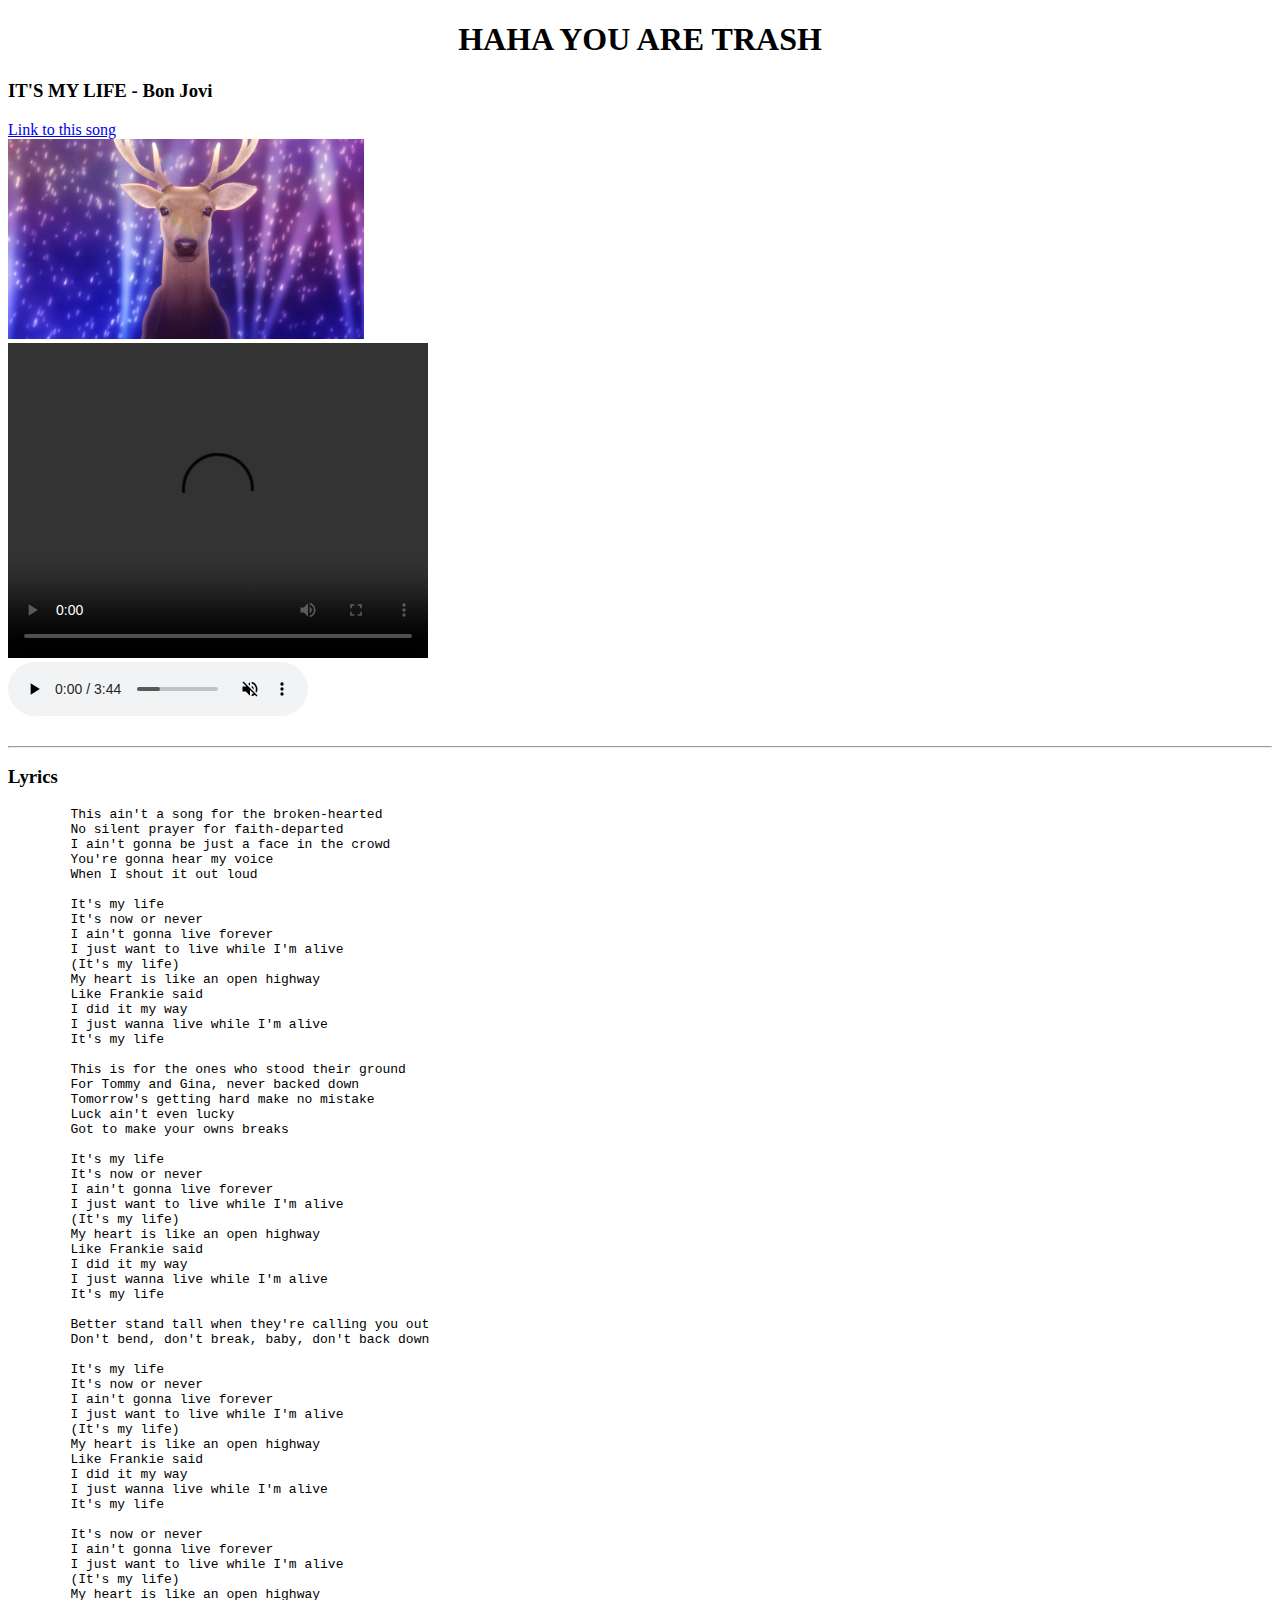
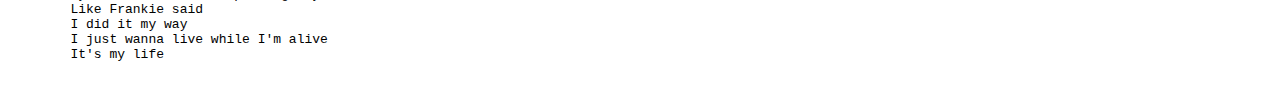
==== trash.html @ 178fd2e1 "first" ====
<!DOCTYPE html>
<html lang="en">
<head>
    <meta charset="UTF-8">
    <meta name="viewport" content="width=device-width, initial-scale=1.0">
    <title>Document</title>
</head>
<body >
    <h1 style="text-align: center;">HAHA YOU ARE TRASH</h1>
    <h3>IT'S MY LIFE - Bon Jovi</h3>
    <a href="https://youtu.be/vx2u5uUu3DE?si=Vk-LrhUW6CnhO2_S">Link to this song</a><br>
    <img src="images/jovi.jpeg" height="200px"><br>
    <video controls width="420" height="315">
        <!-- <iframe  width="420" height="315" src="https://www.youtube.com/embed/vu70X3e_83I?si=VetqQjEPFzySqjw8"  frameborder="0" allowfullscreen></iframe> -->
        <source src="video/Bon Jovi  Its My Life.mp4" type = "video/mp4">
    </video><br>

    <audio controls loop muted autoplay>
        <source src = "audio/It's My Life - Bon Jovi.mp3" type="audio/mp3">
    </audio><br>

    <br>
    <hr>
    <h3>Lyrics</h3>
    <pre>
        This ain't a song for the broken-hearted
        No silent prayer for faith-departed
        I ain't gonna be just a face in the crowd
        You're gonna hear my voice
        When I shout it out loud

        It's my life
        It's now or never
        I ain't gonna live forever
        I just want to live while I'm alive
        (It's my life)
        My heart is like an open highway
        Like Frankie said
        I did it my way
        I just wanna live while I'm alive
        It's my life

        This is for the ones who stood their ground
        For Tommy and Gina, never backed down
        Tomorrow's getting hard make no mistake
        Luck ain't even lucky
        Got to make your owns breaks

        It's my life
        It's now or never
        I ain't gonna live forever
        I just want to live while I'm alive
        (It's my life)
        My heart is like an open highway
        Like Frankie said
        I did it my way
        I just wanna live while I'm alive
        It's my life

        Better stand tall when they're calling you out
        Don't bend, don't break, baby, don't back down

        It's my life
        It's now or never
        I ain't gonna live forever
        I just want to live while I'm alive
        (It's my life)
        My heart is like an open highway
        Like Frankie said
        I did it my way
        I just wanna live while I'm alive
        It's my life

        It's now or never
        I ain't gonna live forever
        I just want to live while I'm alive
        (It's my life)
        My heart is like an open highway
        Like Frankie said
        I did it my way
        I just wanna live while I'm alive
        It's my life
    </pre>
</body>
</html>
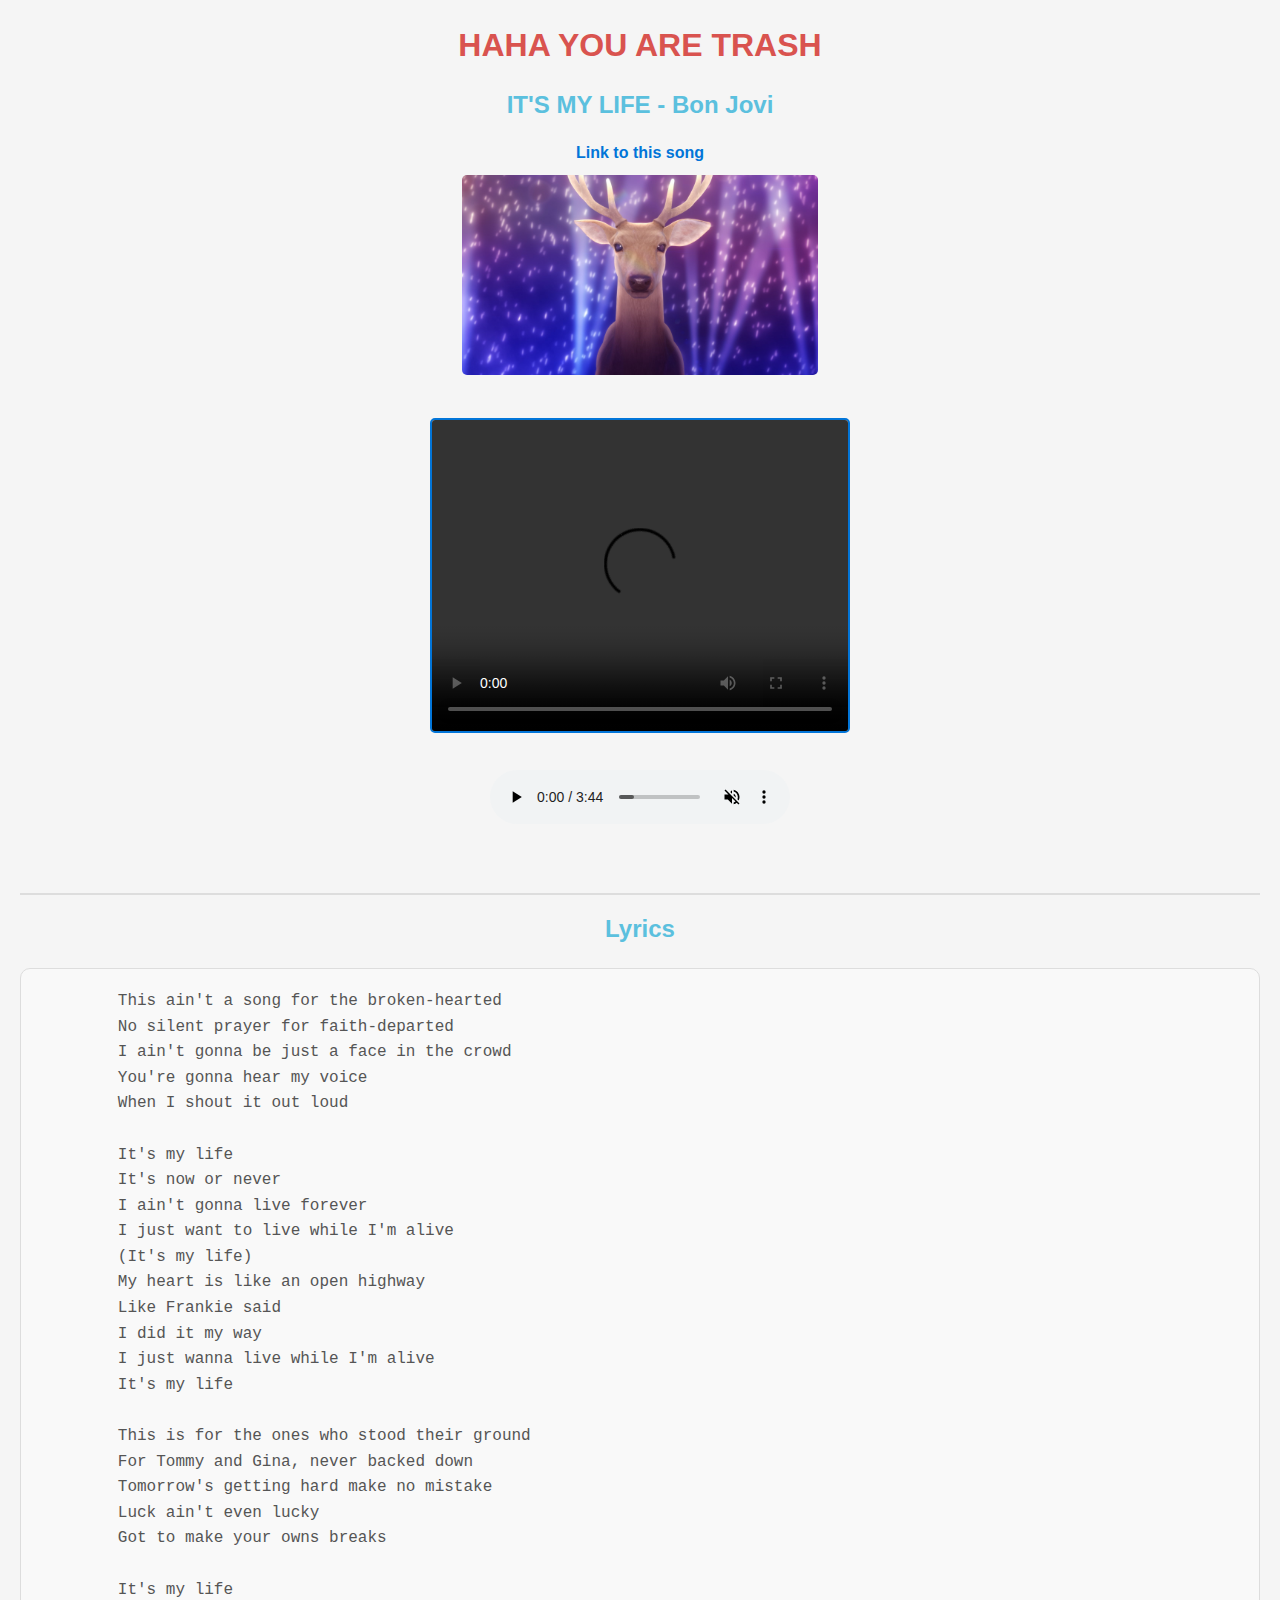
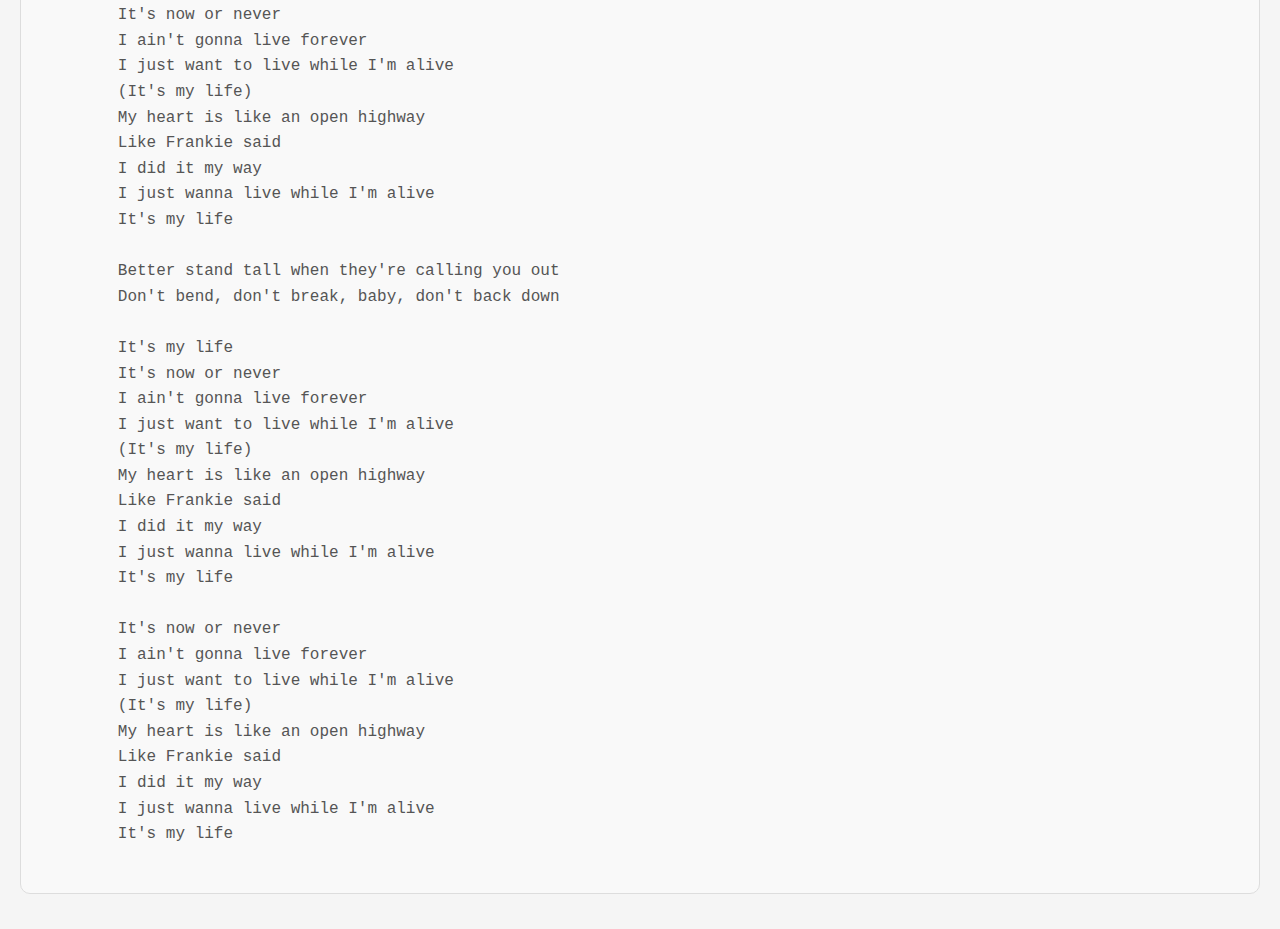
==== commit 85473169: "second" ====
--- a/trash.html
+++ b/trash.html
@@ -4,6 +4,7 @@
     <meta charset="UTF-8">
     <meta name="viewport" content="width=device-width, initial-scale=1.0">
     <title>Document</title>
+    <link rel="stylesheet" href="lyrics.css">
 </head>
 <body >
     <h1 style="text-align: center;">HAHA YOU ARE TRASH</h1>
--- a/lyrics.css
+++ b/lyrics.css
@@ -0,0 +1,85 @@
+/* Đặt lại margin và padding mặc định */
+* {
+    margin: 0;
+    padding: 0;
+    box-sizing: border-box;
+}
+
+/* Định dạng chung */
+body {
+    font-family: Arial, sans-serif;
+    background-color: #f5f5f5;
+    color: #333;
+    line-height: 1.6;
+    text-align: center;
+    padding: 20px;
+}
+
+/* Tiêu đề chính */
+h1 {
+    color: #d9534f;
+    font-size: 2em;
+    margin-bottom: 20px;
+}
+
+/* Tiêu đề phụ */
+h3 {
+    color: #5bc0de;
+    font-size: 1.5em;
+    margin: 15px 0;
+}
+
+/* Đường dẫn */
+a {
+    color: #0275d8;
+    text-decoration: none;
+    font-weight: bold;
+}
+
+a:hover {
+    color: #d9534f;
+}
+
+/* Hình ảnh */
+img {
+    margin-top: 10px;
+    border-radius: 5px;
+}
+
+/* Video */
+video {
+    margin-top: 20px;
+    border: 2px solid #0275d8;
+    border-radius: 5px;
+}
+
+/* Audio */
+audio {
+    margin-top: 15px;
+}
+
+/* Lời bài hát */
+pre {
+    text-align: left;
+    background-color: #f9f9f9;
+    padding: 20px;
+    border-radius: 10px;
+    border: 1px solid #ddd;
+    font-family: 'Courier New', Courier, monospace;
+    font-size: 1em;
+    color: #555;
+    white-space: pre-wrap; /* Để không bị tràn chữ */
+    margin-top: 20px;
+}
+
+/* Đường kẻ */
+hr {
+    border: none;
+    border-top: 2px solid #ddd;
+    margin: 20px 0;
+}
+
+/* Thêm không gian giữa các phần */
+body > * {
+    margin-bottom: 15px;
+}
